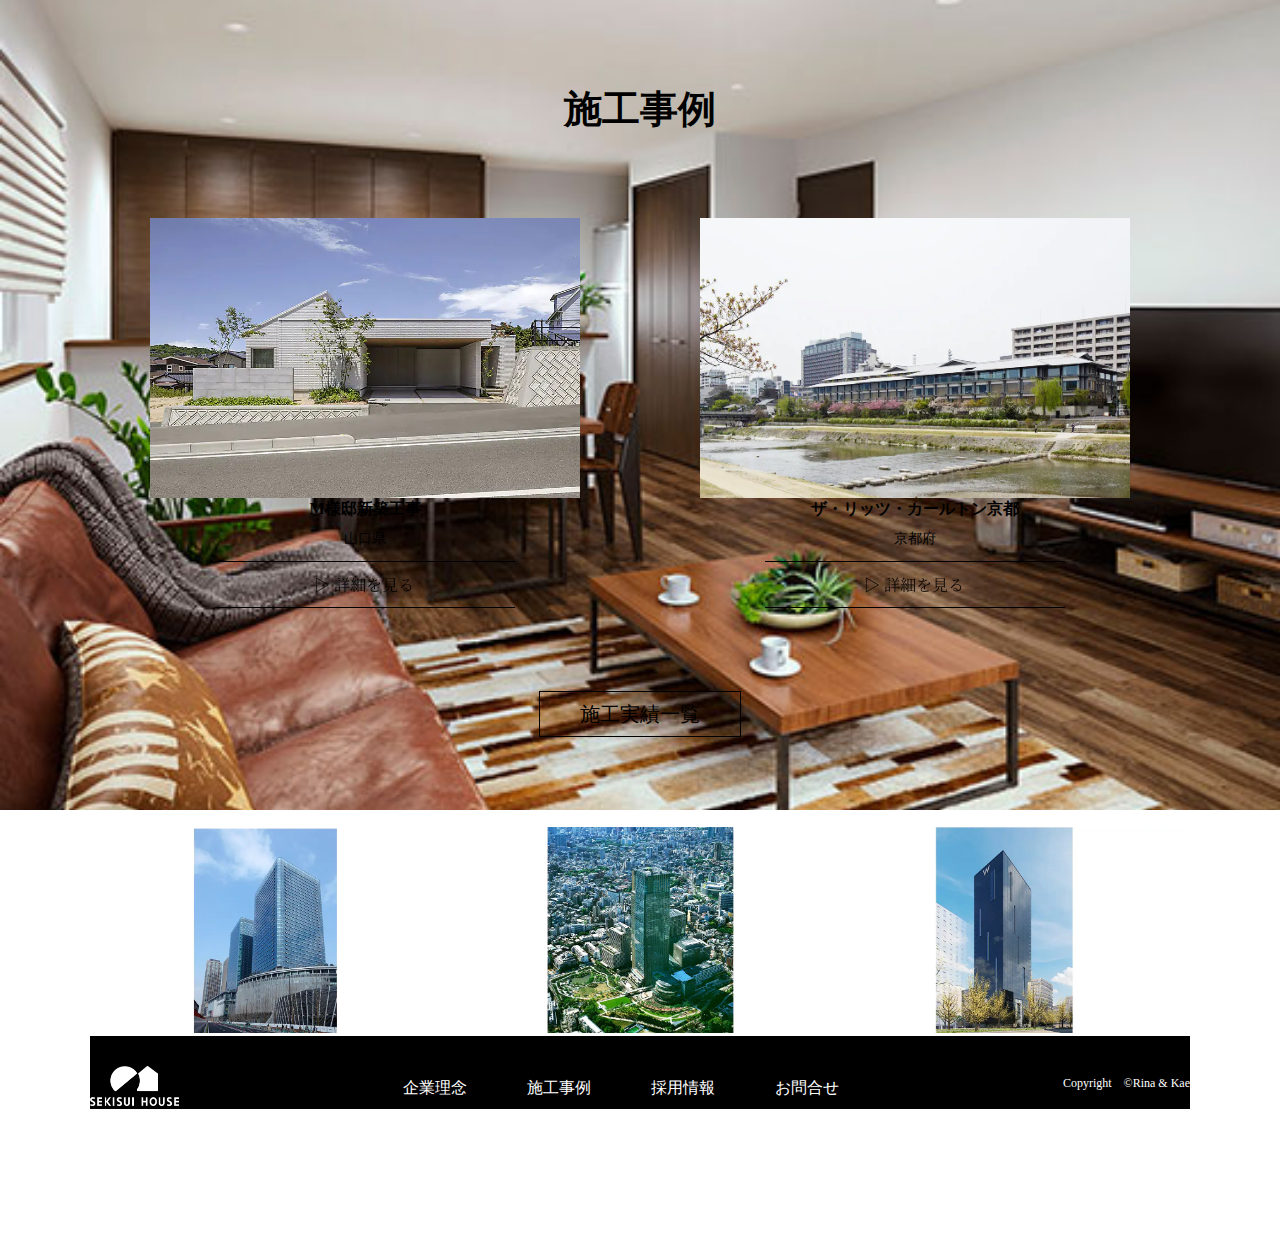
==== moriki.html @ 28f4a366 "コミット" ====
<!DOCTYPE html>
<html lang="en">

<head>
    <meta charset="UTF-8">
    <meta http-equiv="X-UA-Compatible" content="IE=edge">
    <meta name="viewport" content="width=device-width, initial-scale=1.0">
    <link rel="stylesheet" href="./assets/css/reset.css">
    <link rel="stylesheet" href="./assets/css/style.css">
    <title>Sekisui</title>
</head>

<body>
    <main>
        <section id="exsample">
            <h2>施工事例</h2>
            <div class="case">
                <div class="house">
                    <img src="./assets/img/yamaguchi.webp" alt="" class="house_pic">
                    <h3 class="case_content">M様邸新築工事</h3>
                    <p>山口県</p>
                    <a href="#" class="case_content_btn">
                        <img src="./assets/img/more.png" alt="">
                    </a>
                </div>
                <div class="hotel">
                    <img src="./assets/img/kyoto.webp" alt="" class="hotel_pic
                    ">
                    <h3 class="case_content">ザ・リッツ・カールトン京都</h3>
                    <p>京都府</p>
                    <a href="#" class="case_content_btn">
                        <img src="./assets/img/more.png" alt="">
                    </a>
                </div>

            </div>
            <p class="case_btn">
                <a href="#">施工実績一覧</a>
            </p>
            <div class="links">
                <a href="#" class="link_img">
                    <img src="./assets/img/grandfront.webp" alt="企業理念">
                </a>
                <a href="#" class="link_img">
                    <img src="./assets/img/midtown.webp" alt="採用情報">
                </a>
                <a href="#" class="link_img">
                    <img src="./assets/img/wosaka.webp" alt="お問合せ">
                </a>


            </div>
            <footer class="footer">
                <div class="footer-content">
                    <div class="footer-nav">
                        <p>
                            <a href="#">
                                <img src="./assets/img/logo_white.webp" alt="積水ハウス" class="footer-logo">
                            </a>
                        </p>
                        <nav class="footer-nav_list">
                            <ul>
                                <li>企業理念</li>
                                <li>施工事例</li>
                                <li>採用情報</li>
                                <li>お問合せ</li>
                            </ul>
                        </nav>
                        <div class="copyright_footer">
                            <p class="copyright">Copyright　<small>&copy;</small>Rina & Kae</p>
                        </div>
 
                    </div>
                </div>

            </footer>
        </section>
    </main>



</body>

</html>
---- assets/css/style.css ----
main {
  background-image: url("../img/jutaku-pct-renovation01.jpeg");
  background-size: cover;
  background-repeat: no-repeat;
  background-position: center;
  width: 100vw;
  height: 90vh;
}

.header {
  display: -webkit-box;
  display: -ms-flexbox;
  display: flex;
  -webkit-box-pack: justify;
      -ms-flex-pack: justify;
          justify-content: space-between;
}

.header #logo {
  max-width: 50%;
  padding: 10px 30px;
}

.navi-ul {
  display: -webkit-box;
  display: -ms-flexbox;
  display: flex;
  -webkit-box-align: center;
      -ms-flex-align: center;
          align-items: center;
  padding-right: 20px;
  font-family: 'Dancing Script', cursive;
  font-family: 'Luxurious Roman', cursive;
  font-family: 'M PLUS Rounded 1c', sans-serif;
}

.navi-ul li {
  list-style: none;
  padding: 15px 30px;
}

.navi-ul li a {
  text-decoration: none;
}

.main-title {
  display: -webkit-box;
  display: -ms-flexbox;
  display: flex;
  -webkit-box-pack: center;
      -ms-flex-pack: center;
          justify-content: center;
  color: black;
  font-size: 70px;
  font-family: 'Dancing Script', cursive;
  font-family: 'Luxurious Roman', cursive;
  font-family: 'M PLUS Rounded 1c', sans-serif;
}

.news-section {
  padding: 20px;
}

.news-section h2 {
  font-size: 35px;
  text-align: center;
  padding: 20px;
  margin: 20px;
}

.news-ul {
  display: -webkit-box;
  display: -ms-flexbox;
  display: flex;
  -webkit-box-orient: vertical;
  -webkit-box-direction: normal;
      -ms-flex-direction: column;
          flex-direction: column;
  -webkit-box-pack: center;
      -ms-flex-pack: center;
          justify-content: center;
  -webkit-box-align: center;
      -ms-flex-align: center;
          align-items: center;
  font-family: 'Dancing Script', cursive;
  font-family: 'Luxurious Roman', cursive;
  font-family: 'M PLUS Rounded 1c', sans-serif;
}

.news-ul li {
  list-style: none;
  border-bottom: 1px solid #999696;
  margin: 25px;
  width: 60%;
}

.news-ul li a {
  text-decoration: none;
}

.news-ul li .news-border {
  display: inline-block;
  padding: 5px 8px;
  font-size: 12px;
  border: 1px solid #000;
}

.news-ul li span {
  padding: 25px;
  margin: 10px;
}

#exsample {
  padding: 90px 0;
  max-width: 1100px;
  margin: 0 auto;
}

#exsample h2 {
  text-align: center;
  font-size: 38px;
  margin-bottom: 90px;
}

.case {
  display: -webkit-box;
  display: -ms-flexbox;
  display: flex;
}

.case .house {
  width: 50%;
  text-align: center;
}

.case .house_pic {
  width: 430px;
  height: 280px;
  margin: 0 auto;
}

.case p {
  font-size: 14px;
  margin-top: 15px;
}

.case .case_content_btn {
  display: block;
  margin-top: 15px;
}

.case img {
  width: 300px;
}

.hotel {
  width: 50%;
  text-align: center;
}

.hotel .hotel_pic {
  width: 430px;
  height: 280px;
  margin: 0 auto;
}

.hotel p {
  font-size: 14px;
  margin-top: 15px;
}

.hotel .case_content_btn {
  display: block;
  margin-top: 15px;
}

.hotel img {
  width: 300px;
}

.case_btn {
  text-align: center;
  margin-top: 80px;
}

.case_btn a {
  text-decoration: none;
  border: 1px solid #000;
  display: inline-block;
  padding: 12px 40px;
  color: #000;
  font-size: 20px;
}

.links {
  display: -webkit-box;
  display: -ms-flexbox;
  display: flex;
  padding-top: 90px;
}

.links .link_img {
  display: block;
  width: calc(100%/3);
}

.links .link_img img {
  width: 100%;
}

.footer {
  background-color: #000;
}

.footer .footer-content {
  max-width: 1100px;
  margin: 0 auto;
}

.footer-nav {
  display: -webkit-box;
  display: -ms-flexbox;
  display: flex;
  -webkit-box-pack: justify;
      -ms-flex-pack: justify;
          justify-content: space-between;
  -webkit-box-align: center;
      -ms-flex-align: center;
          align-items: center;
  padding-top: 30px;
  margin-bottom: 60px;
}

.footer-logo {
  height: 40px;
}

.footer-nav_list ul {
  display: -webkit-box;
  display: -ms-flexbox;
  display: flex;
}

.footer-nav_list ul li {
  margin: 0 30px;
  color: white;
}

.copyright {
  color: #fff;
  font-size: 12px;
  text-align: center;
  padding-bottom: 10px;
}
/*# sourceMappingURL=style.css.map */
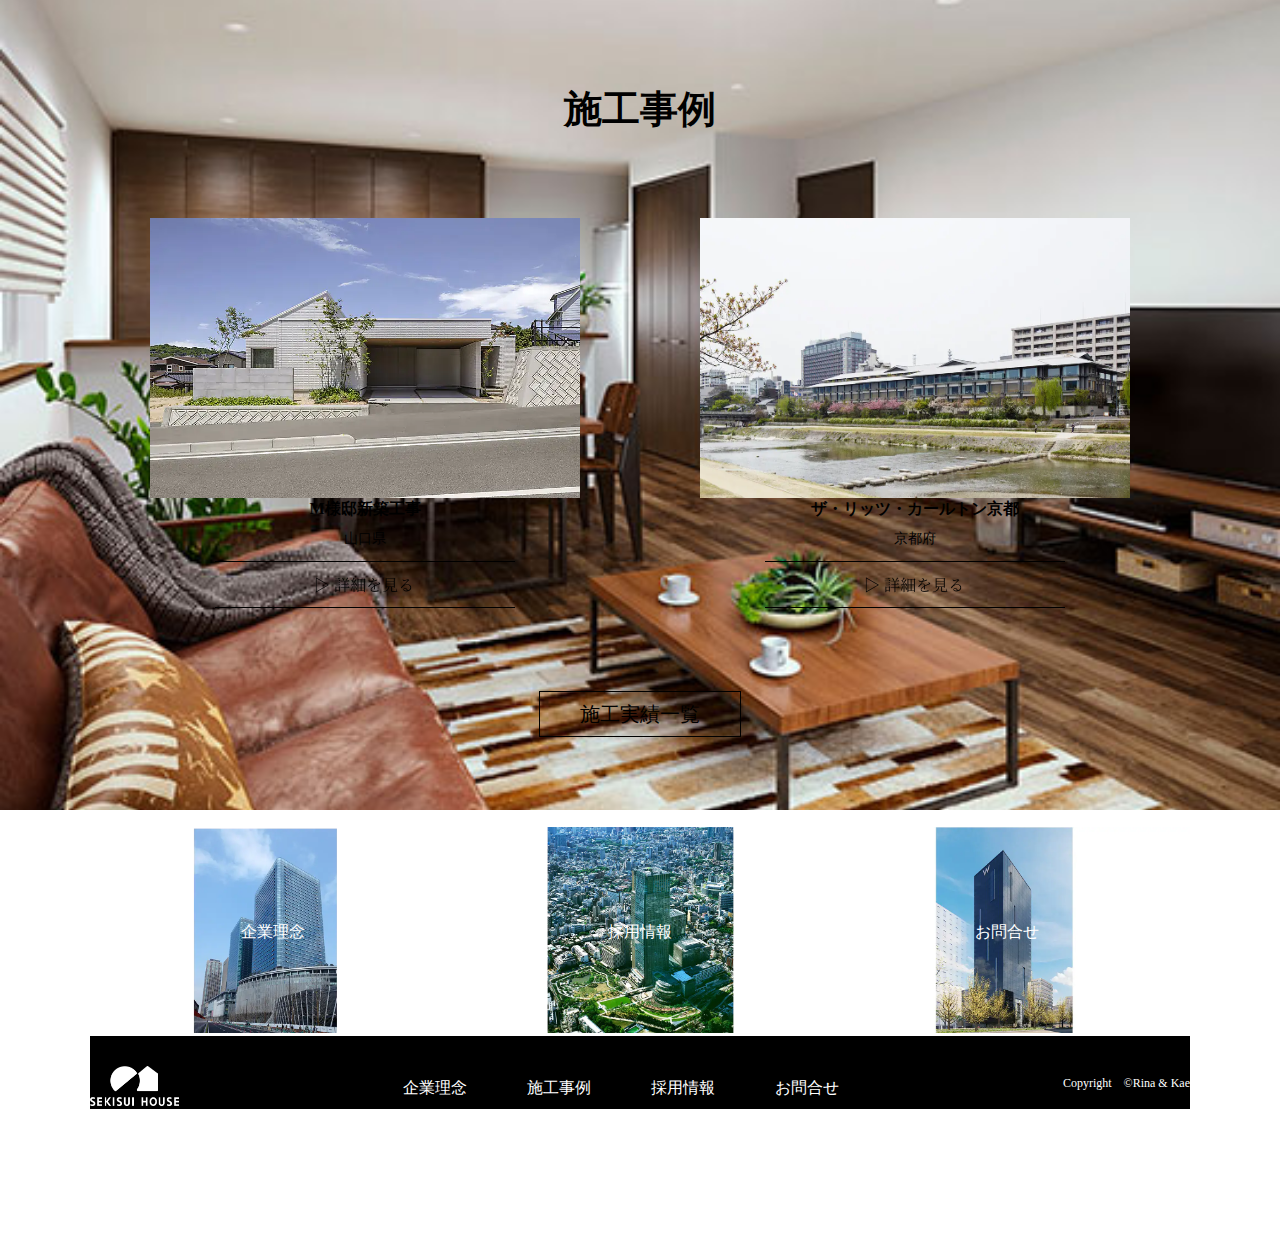
==== commit e0746ade: "comitt" ====
--- a/moriki.html
+++ b/moriki.html
@@ -40,12 +40,15 @@
             <div class="links">
                 <a href="#" class="link_img">
                     <img src="./assets/img/grandfront.webp" alt="企業理念">
+                    <p>企業理念</p>
                 </a>
                 <a href="#" class="link_img">
                     <img src="./assets/img/midtown.webp" alt="採用情報">
+                    <p>採用情報</p>
                 </a>
                 <a href="#" class="link_img">
                     <img src="./assets/img/wosaka.webp" alt="お問合せ">
+                    <p>お問合せ</p>
                 </a>
 
 
--- a/assets/css/style.css
+++ b/assets/css/style.css
@@ -202,6 +202,18 @@
 .links .link_img {
   display: block;
   width: calc(100%/3);
+  position: relative;
+}
+
+.links .link_img p {
+  position: absolute;
+  color: white;
+  top: 50%;
+  left: 50%;
+  -webkit-transform: translate(-50%, -50%);
+          transform: translate(-50%, -50%);
+  margin: 0;
+  padding: 0;
 }
 
 .links .link_img img {
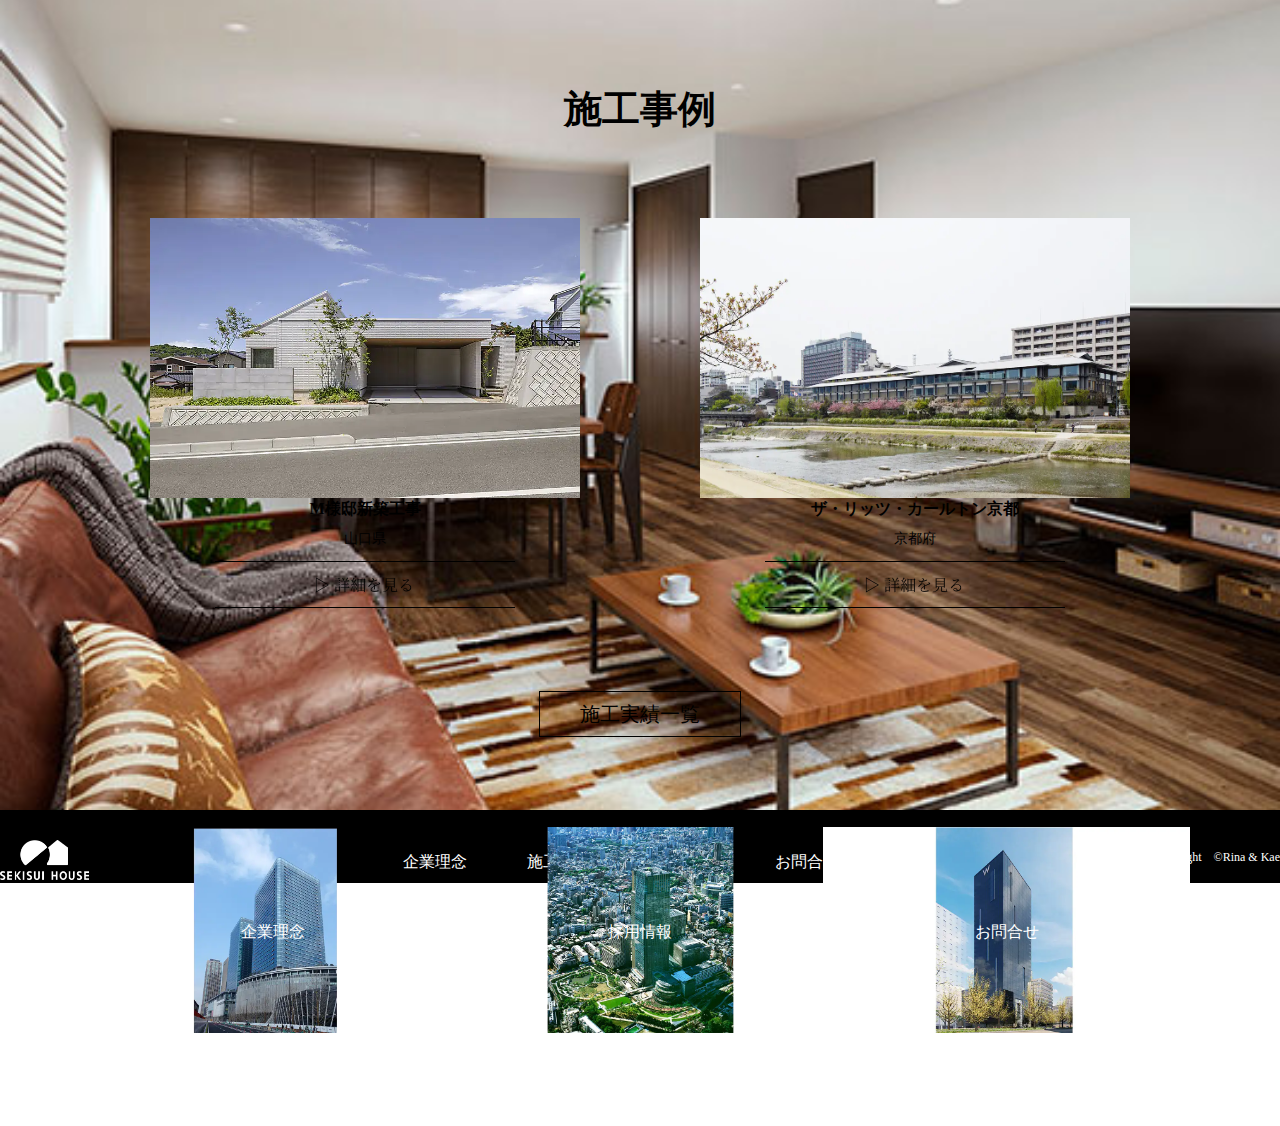
==== commit a1e66178: "コミット" ====
--- a/moriki.html
+++ b/moriki.html
@@ -53,35 +53,36 @@
 
 
             </div>
-            <footer class="footer">
-                <div class="footer-content">
-                    <div class="footer-nav">
-                        <p>
-                            <a href="#">
-                                <img src="./assets/img/logo_white.webp" alt="積水ハウス" class="footer-logo">
-                            </a>
-                        </p>
-                        <nav class="footer-nav_list">
-                            <ul>
-                                <li>企業理念</li>
-                                <li>施工事例</li>
-                                <li>採用情報</li>
-                                <li>お問合せ</li>
-                            </ul>
-                        </nav>
-                        <div class="copyright_footer">
-                            <p class="copyright">Copyright　<small>&copy;</small>Rina & Kae</p>
-                        </div>
- 
-                    </div>
-                </div>
 
-            </footer>
         </section>
     </main>
+    <footer class="footer">
+        <div class="footer-content">
+            <div class="footer-nav">
+                <p>
+                    <a href="#">
+                        <img src="./assets/img/logo_white.webp" alt="積水ハウス" class="footer-logo">
+                    </a>
+                </p>
+                <nav class="footer-nav_list">
+                    <ul>
+                        <li>企業理念</li>
+                        <li>施工事例</li>
+                        <li>採用情報</li>
+                        <li>お問合せ</li>
+                    </ul>
+                </nav>
+
+                <p class="copyright">Copyright　<small>&copy;</small>Rina & Kae</p>
 
 
+            </div>
+        </div>
 
+    </footer>
+
+
+    <script src="./assets/js/script.js"></script>
 </body>
 
 </html>--- a/assets/css/style.css
+++ b/assets/css/style.css
@@ -225,7 +225,6 @@
 }
 
 .footer .footer-content {
-  max-width: 1100px;
   margin: 0 auto;
 }
 
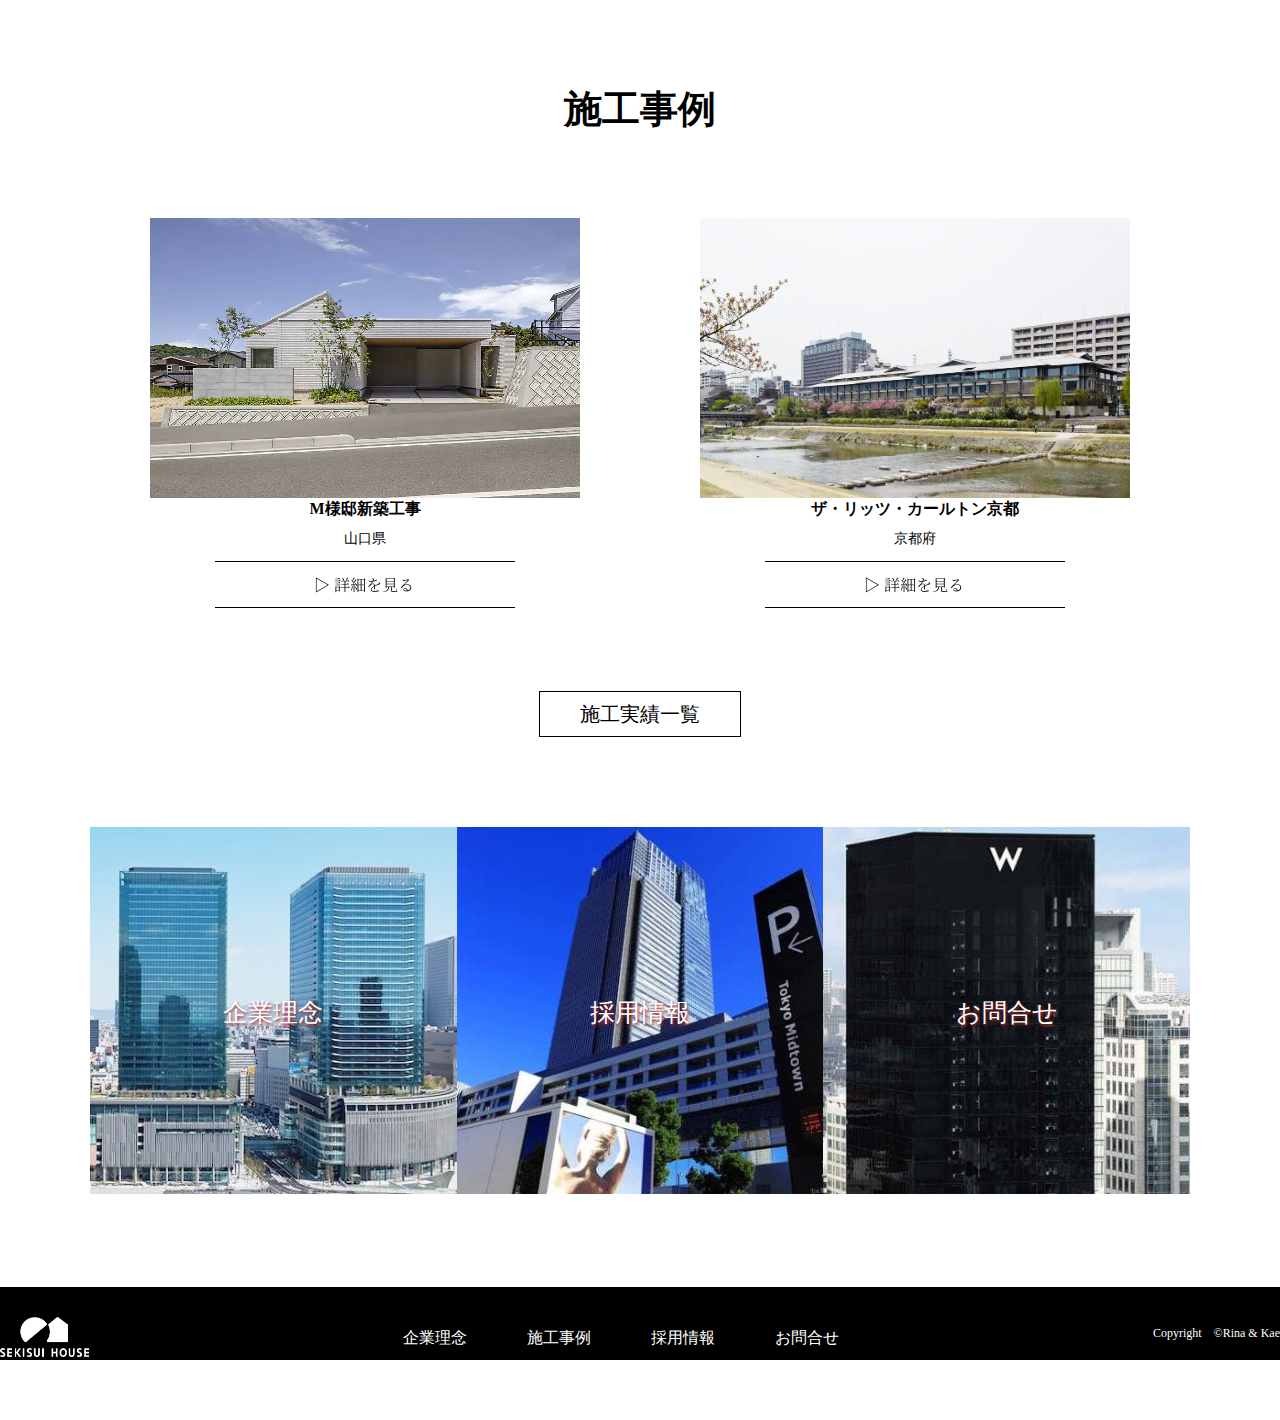
==== commit 6c052dd3: "push" ====
--- a/moriki.html
+++ b/moriki.html
@@ -39,15 +39,15 @@
             </p>
             <div class="links">
                 <a href="#" class="link_img">
-                    <img src="./assets/img/grandfront.webp" alt="企業理念">
+                    <img src="./assets/img/grandfront.jpeg" alt="企業理念">
                     <p>企業理念</p>
                 </a>
                 <a href="#" class="link_img">
-                    <img src="./assets/img/midtown.webp" alt="採用情報">
+                    <img src="./assets/img/midtown.jpeg" alt="採用情報">
                     <p>採用情報</p>
                 </a>
                 <a href="#" class="link_img">
-                    <img src="./assets/img/wosaka.webp" alt="お問合せ">
+                    <img src="./assets/img/w-osaka-001.jpeg" alt="お問合せ">
                     <p>お問合せ</p>
                 </a>
 
--- a/assets/css/style.css
+++ b/assets/css/style.css
@@ -1,4 +1,160 @@
-main {
+#exsample {
+  padding: 90px 0;
+  max-width: 1100px;
+  margin: 0 auto;
+}
+
+#exsample h2 {
+  text-align: center;
+  font-size: 38px;
+  margin-bottom: 90px;
+}
+
+.case {
+  display: -webkit-box;
+  display: -ms-flexbox;
+  display: flex;
+}
+
+.case .house {
+  width: 50%;
+  text-align: center;
+}
+
+.case .house_pic {
+  width: 430px;
+  height: 280px;
+  margin: 0 auto;
+}
+
+.case p {
+  font-size: 14px;
+  margin-top: 15px;
+}
+
+.case .case_content_btn {
+  display: block;
+  margin-top: 15px;
+}
+
+.case img {
+  width: 300px;
+}
+
+.hotel {
+  width: 50%;
+  text-align: center;
+}
+
+.hotel .hotel_pic {
+  width: 430px;
+  height: 280px;
+  margin: 0 auto;
+}
+
+.hotel p {
+  font-size: 14px;
+  margin-top: 15px;
+}
+
+.hotel .case_content_btn {
+  display: block;
+  margin-top: 15px;
+}
+
+.hotel img {
+  width: 300px;
+}
+
+.case_btn {
+  text-align: center;
+  margin-top: 80px;
+}
+
+.case_btn a {
+  text-decoration: none;
+  border: 1px solid #000;
+  display: inline-block;
+  padding: 12px 40px;
+  color: #000;
+  font-size: 20px;
+}
+
+.links {
+  display: -webkit-box;
+  display: -ms-flexbox;
+  display: flex;
+  padding-top: 90px;
+}
+
+.links .link_img {
+  display: block;
+  width: calc(100%/3);
+  position: relative;
+}
+
+.links .link_img p {
+  position: absolute;
+  color: white;
+  top: 50%;
+  left: 50%;
+  -webkit-transform: translate(-50%, -50%);
+          transform: translate(-50%, -50%);
+  margin: 0;
+  padding: 0;
+  font-size: 25px;
+  text-shadow: 1px 2px 3px brown;
+}
+
+.links .link_img img {
+  width: 100%;
+}
+
+.footer {
+  background-color: #000;
+}
+
+.footer .footer-content {
+  margin: 0 auto;
+}
+
+.footer-nav {
+  display: -webkit-box;
+  display: -ms-flexbox;
+  display: flex;
+  -webkit-box-pack: justify;
+      -ms-flex-pack: justify;
+          justify-content: space-between;
+  -webkit-box-align: center;
+      -ms-flex-align: center;
+          align-items: center;
+  padding-top: 30px;
+  margin-bottom: 60px;
+}
+
+.footer-logo {
+  height: 40px;
+}
+
+.footer-nav_list ul {
+  display: -webkit-box;
+  display: -ms-flexbox;
+  display: flex;
+}
+
+.footer-nav_list ul li {
+  margin: 0 30px;
+  color: white;
+}
+
+.copyright {
+  color: #fff;
+  font-size: 12px;
+  text-align: center;
+  padding-bottom: 10px;
+}
+
+#main {
   background-image: url("../img/jutaku-pct-renovation01.jpeg");
   background-size: cover;
   background-repeat: no-repeat;
@@ -37,6 +193,7 @@
 .navi-ul li {
   list-style: none;
   padding: 15px 30px;
+  color: white;
 }
 
 .navi-ul li a {
@@ -55,6 +212,10 @@
   font-family: 'Dancing Script', cursive;
   font-family: 'Luxurious Roman', cursive;
   font-family: 'M PLUS Rounded 1c', sans-serif;
+}
+
+.main-title #title {
+  display: none;
 }
 
 .news-section {
@@ -109,158 +270,4 @@
   padding: 25px;
   margin: 10px;
 }
-
-#exsample {
-  padding: 90px 0;
-  max-width: 1100px;
-  margin: 0 auto;
-}
-
-#exsample h2 {
-  text-align: center;
-  font-size: 38px;
-  margin-bottom: 90px;
-}
-
-.case {
-  display: -webkit-box;
-  display: -ms-flexbox;
-  display: flex;
-}
-
-.case .house {
-  width: 50%;
-  text-align: center;
-}
-
-.case .house_pic {
-  width: 430px;
-  height: 280px;
-  margin: 0 auto;
-}
-
-.case p {
-  font-size: 14px;
-  margin-top: 15px;
-}
-
-.case .case_content_btn {
-  display: block;
-  margin-top: 15px;
-}
-
-.case img {
-  width: 300px;
-}
-
-.hotel {
-  width: 50%;
-  text-align: center;
-}
-
-.hotel .hotel_pic {
-  width: 430px;
-  height: 280px;
-  margin: 0 auto;
-}
-
-.hotel p {
-  font-size: 14px;
-  margin-top: 15px;
-}
-
-.hotel .case_content_btn {
-  display: block;
-  margin-top: 15px;
-}
-
-.hotel img {
-  width: 300px;
-}
-
-.case_btn {
-  text-align: center;
-  margin-top: 80px;
-}
-
-.case_btn a {
-  text-decoration: none;
-  border: 1px solid #000;
-  display: inline-block;
-  padding: 12px 40px;
-  color: #000;
-  font-size: 20px;
-}
-
-.links {
-  display: -webkit-box;
-  display: -ms-flexbox;
-  display: flex;
-  padding-top: 90px;
-}
-
-.links .link_img {
-  display: block;
-  width: calc(100%/3);
-  position: relative;
-}
-
-.links .link_img p {
-  position: absolute;
-  color: white;
-  top: 50%;
-  left: 50%;
-  -webkit-transform: translate(-50%, -50%);
-          transform: translate(-50%, -50%);
-  margin: 0;
-  padding: 0;
-}
-
-.links .link_img img {
-  width: 100%;
-}
-
-.footer {
-  background-color: #000;
-}
-
-.footer .footer-content {
-  margin: 0 auto;
-}
-
-.footer-nav {
-  display: -webkit-box;
-  display: -ms-flexbox;
-  display: flex;
-  -webkit-box-pack: justify;
-      -ms-flex-pack: justify;
-          justify-content: space-between;
-  -webkit-box-align: center;
-      -ms-flex-align: center;
-          align-items: center;
-  padding-top: 30px;
-  margin-bottom: 60px;
-}
-
-.footer-logo {
-  height: 40px;
-}
-
-.footer-nav_list ul {
-  display: -webkit-box;
-  display: -ms-flexbox;
-  display: flex;
-}
-
-.footer-nav_list ul li {
-  margin: 0 30px;
-  color: white;
-}
-
-.copyright {
-  color: #fff;
-  font-size: 12px;
-  text-align: center;
-  padding-bottom: 10px;
-}
 /*# sourceMappingURL=style.css.map */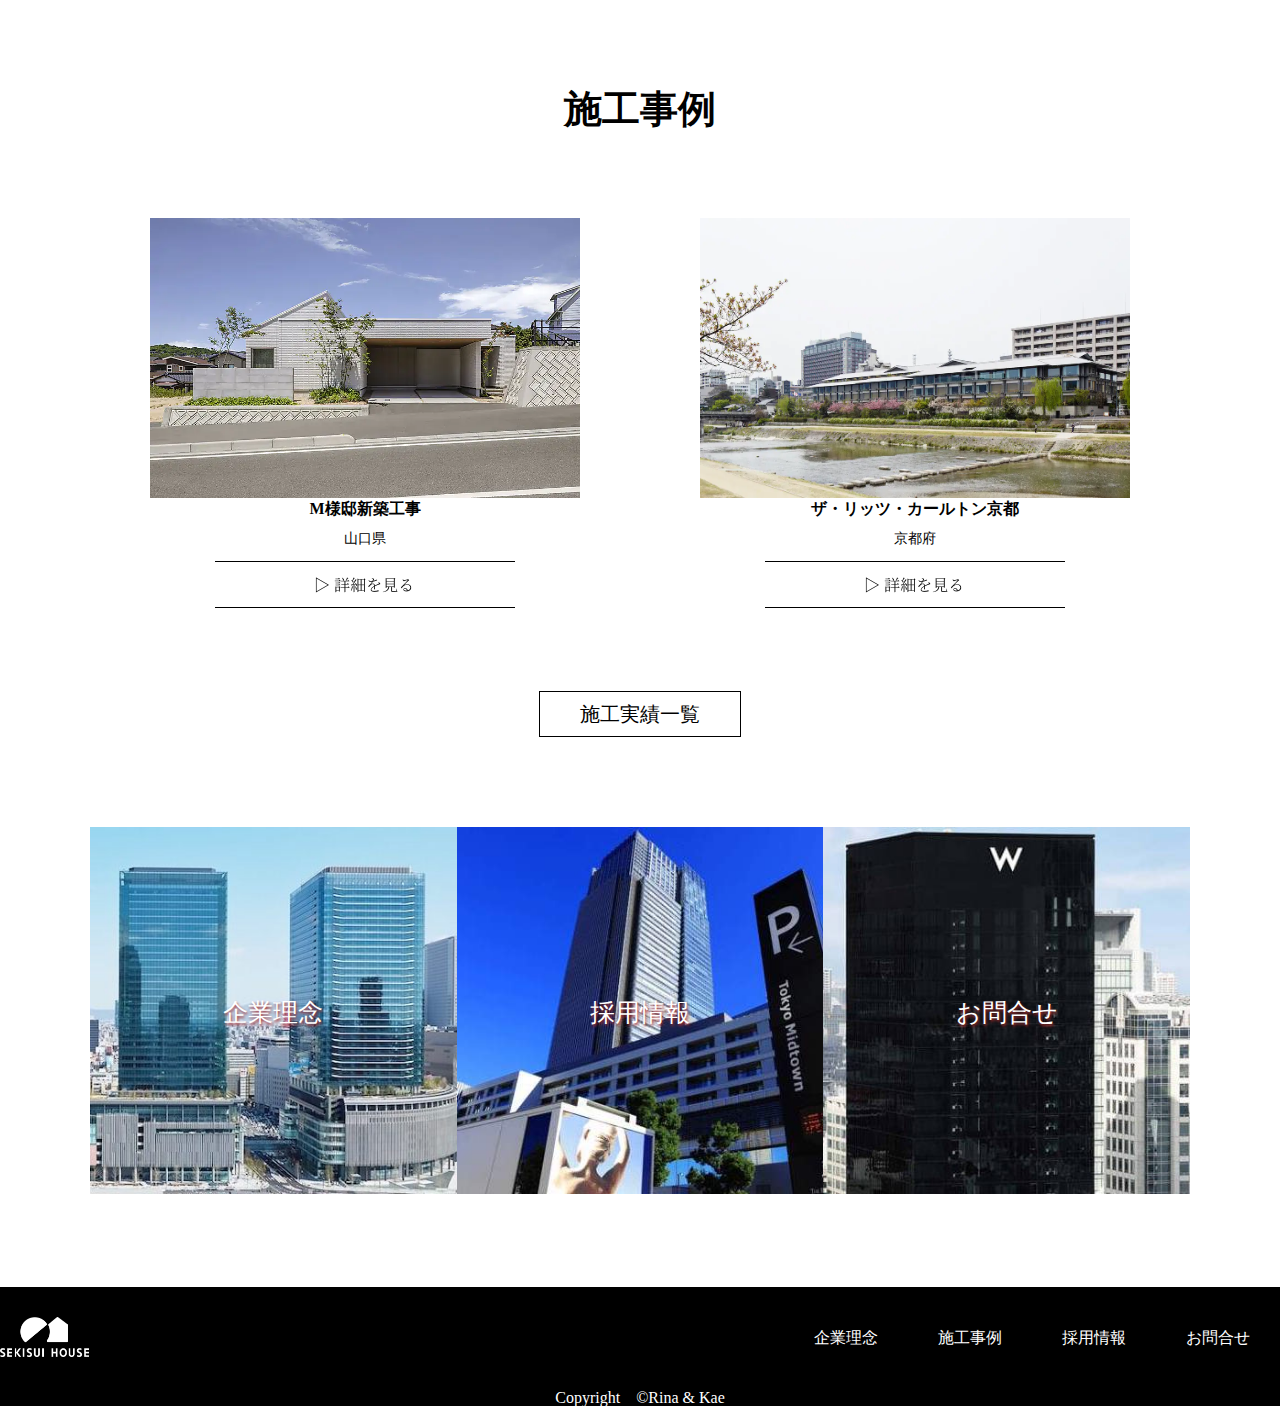
==== commit 2b5b77df: "comitt" ====
--- a/moriki.html
+++ b/moriki.html
@@ -73,7 +73,6 @@
                     </ul>
                 </nav>
 
-                <p class="copyright">Copyright　<small>&copy;</small>Rina & Kae</p>
 
 
             </div>
@@ -81,6 +80,10 @@
 
     </footer>
 
+    <div class="copyright">
+        <p>Copyright　<small>&copy;</small>Rina & Kae</p>
+    </div>
+
 
     <script src="./assets/js/script.js"></script>
 </body>
--- a/assets/css/style.css
+++ b/assets/css/style.css
@@ -129,7 +129,6 @@
       -ms-flex-align: center;
           align-items: center;
   padding-top: 30px;
-  margin-bottom: 60px;
 }
 
 .footer-logo {
@@ -148,10 +147,66 @@
 }
 
 .copyright {
-  color: #fff;
-  font-size: 12px;
-  text-align: center;
-  padding-bottom: 10px;
+  background-color: black;
+}
+
+.copyright p {
+  color: white;
+  text-align: center;
+  padding-top: 30px;
+}
+
+.hamburger {
+  width: 30px;
+  height: 30px;
+}
+
+.hamburger .pate,
+.hamburger .pate::before,
+.hamburger .pate::after {
+  width: 100%;
+  height: 5px;
+  display: block;
+  background-color: rosybrown;
+  border-radius: 2px;
+  -webkit-transition: all .5s ease;
+  transition: all .5s ease;
+}
+
+.hamburger .pate {
+  position: relative;
+  top: calc(50% - 2px);
+}
+
+
+.hamburger .pate::before,
+.hamburger .pate::after {
+  content: '';
+  position: absolute;
+}
+
+
+.hamburger .pate::before {
+  top: -9px;
+}
+
+
+.hamburger .pate::after {
+  top: 9px;
+}
+
+#wrap:checked + .hamburger .pate {
+  background-color: transparent;
+}
+
+#wrap:checked + .hamburger .pate::before {
+  -webkit-transform: rotate(45deg) translate(5px, 5px);
+          transform: rotate(45deg) translate(5px, 5px);
+}
+
+#wrap:checked + .hamburger .pate::after {
+  -webkit-transform: rotate(-45deg) translate(7px, -8px);
+          transform: rotate(-45deg) translate(7px, -8px);
 }
 
 #main {
